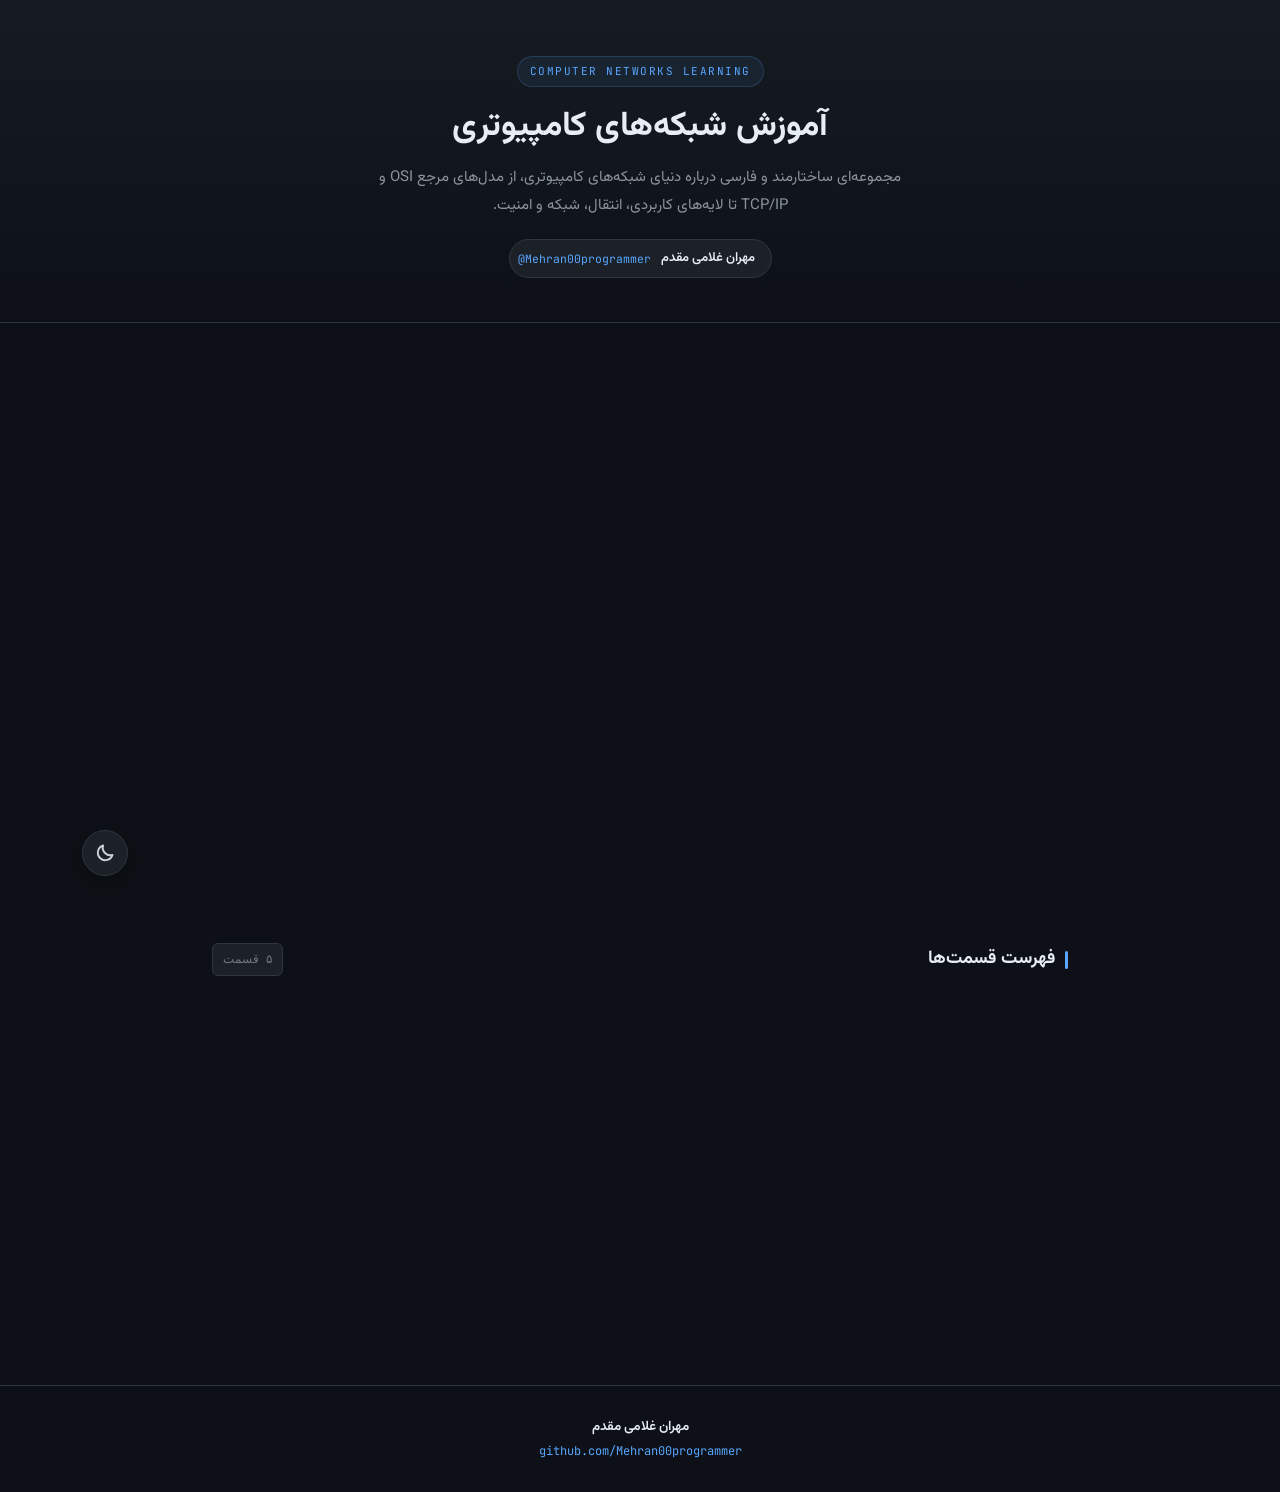
==== index.html @ 913a6eda "Create index.html" ====
<!DOCTYPE html>
<html lang="fa" dir="rtl">
<head>
<meta charset="UTF-8">
<meta name="viewport" content="width=device-width, initial-scale=1.0, viewport-fit=cover">
<meta name="theme-color" content="#0d1117">
<meta name="description" content="آموزش شبکه‌های کامپیوتری — مجموعه آموزشی ۵ قسمتی درباره مدل‌های مرجع، لایه‌های شبکه، پروتکل‌ها و امنیت. نوشته مهران غلامی مقدم.">
<meta name="author" content="مهران غلامی مقدم">
<meta name="keywords" content="شبکه‌های کامپیوتری, Computer Networks, OSI, TCP/IP, آموزش شبکه">
<meta property="og:title" content="آموزش شبکه‌های کامپیوتری">
<meta property="og:description" content="مجموعه آموزشی ۵ قسمتی درباره مدل‌های مرجع، لایه‌های شبکه، پروتکل‌ها و امنیت">
<meta property="og:type" content="website">
<meta property="og:locale" content="fa_IR">
<meta property="og:url" content="https://mehran00programmer.github.io/Computer-Networks-Learning/">
<title>آموزش شبکه‌های کامپیوتری — فهرست مطالب</title>
<link rel="icon" href="mehran-favicon.ico" sizes="any">
<link rel="canonical" href="https://mehran00programmer.github.io/Computer-Networks-Learning/">
<link rel="stylesheet" href="assets/style.css">
</head>
<body>

<header class="hero">
  <div class="page">
    <div class="hero-badge">Computer Networks Learning</div>
    <h1 class="hero-title">آموزش شبکه‌های کامپیوتری</h1>
    <p class="hero-desc">
      مجموعه‌ای ساختارمند و فارسی درباره دنیای شبکه‌های کامپیوتری،
      از مدل‌های مرجع <bdi>OSI</bdi> و <bdi>TCP/IP</bdi> تا لایه‌های
      کاربردی، انتقال، شبکه و امنیت.
    </p>
    <div class="hero-author">
      <span class="hero-author-name">مهران غلامی مقدم</span>
      <a class="hero-author-link" href="https://github.com/Mehran00programmer" target="_blank" rel="noopener noreferrer">@Mehran00programmer</a>
    </div>
  </div>
</header>

<div class="page">

  <section class="about-section fade-in">
    <h2 class="about-section-title">درباره این جزوه</h2>
    <p>
      این جزوه حاصل تلاش برای ساخت یک مرجع فارسی، منظم و کاربردی درباره
      <strong>شبکه‌های کامپیوتری</strong> است. هدف اصلی این است که مسیر
      یادگیری از مفاهیم پایه شبکه تا تحلیل دقیق پروتکل‌های لایه‌های
      مختلف، به‌صورت گام‌به‌گام و ساختارمند پوشش داده شود.
    </p>
    <p>
      این مجموعه برای کسانی طراحی شده که می‌خواهند دنیای شبکه را از پایه
      یاد بگیرند، بدون اینکه در انبوهی از منابع پراکنده سردرگم شوند.
      هر قسمت روی یک لایه یا موضوع مشخص تمرکز دارد و پیش‌نیاز قسمت‌های
      بعدی را فراهم می‌کند.
    </p>
    <div class="about-features">
      <div class="about-feature">
        <svg class="about-feature-check" viewBox="0 0 16 16" fill="none" stroke="currentColor" stroke-width="2" stroke-linecap="round" stroke-linejoin="round"><polyline points="3 8 7 12 13 4"/></svg>
        <span>ساختار گام‌به‌گام و منظم</span>
      </div>
      <div class="about-feature">
        <svg class="about-feature-check" viewBox="0 0 16 16" fill="none" stroke="currentColor" stroke-width="2" stroke-linecap="round" stroke-linejoin="round"><polyline points="3 8 7 12 13 4"/></svg>
        <span>مثال‌های عملی و پروتکل‌محور</span>
      </div>
      <div class="about-feature">
        <svg class="about-feature-check" viewBox="0 0 16 16" fill="none" stroke="currentColor" stroke-width="2" stroke-linecap="round" stroke-linejoin="round"><polyline points="3 8 7 12 13 4"/></svg>
        <span>نمودارها و توضیحات تصویری</span>
      </div>
      <div class="about-feature">
        <svg class="about-feature-check" viewBox="0 0 16 16" fill="none" stroke="currentColor" stroke-width="2" stroke-linecap="round" stroke-linejoin="round"><polyline points="3 8 7 12 13 4"/></svg>
        <span>تمرین‌های پایان هر قسمت</span>
      </div>
    </div>
  </section>

  <div class="meta-row fade-in" style="grid-template-columns: 1fr;">
    <div class="meta-box">
      <span class="meta-box-label">Progress</span>
      <span class="meta-box-value">۱ از ۵ قسمت آماده</span>
      <div class="overall-progress-track">
        <div class="overall-progress-fill" style="width: 20%;"></div>
      </div>
      <div class="overall-progress-text">
        <span>20%</span>
        <span>5 parts</span>
      </div>
    </div>
  </div>

  <div class="search-wrap fade-in">
    <svg class="search-icon" viewBox="0 0 16 16" fill="none" stroke="currentColor" stroke-width="1.5" stroke-linecap="round" stroke-linejoin="round">
      <circle cx="7" cy="7" r="5"/>
      <path d="M11 11l3.5 3.5"/>
    </svg>
    <input type="text" class="search-input" placeholder="جستجو در عنوان قسمت‌ها..." aria-label="جستجو در قسمت‌ها">
  </div>

  <section class="parts-list">
    <div class="parts-list-header">
      <h2 class="parts-list-title">فهرست قسمت‌ها</h2>
      <span class="parts-list-count">۵ قسمت</span>
    </div>

    <div class="parts-grid">

      <a class="part-card ready fade-in" href="part-01.html">
        <div class="part-card-num">01</div>
        <div class="part-card-body">
          <div class="part-card-title">مقدمه‌ای بر شبکه‌های کامپیوتری</div>
          <div class="part-card-desc">اینترنت، پروتکل، لبه و هسته شبکه، تأخیر، امنیت، مدل‌های مرجع، آدرس‌دهی IP</div>
        </div>
        <div class="part-card-status">آماده</div>
      </a>

      <div class="part-card locked fade-in">
        <div class="part-card-num">02</div>
        <div class="part-card-body">
          <div class="part-card-title">لایه کاربرد</div>
          <div class="part-card-desc">HTTP، DNS، FTP، SMTP، برنامه‌های شبکه و معماری‌های Client/Server و P2P</div>
        </div>
        <div class="part-card-status">در راه</div>
      </div>

      <div class="part-card locked fade-in">
        <div class="part-card-num">03</div>
        <div class="part-card-body">
          <div class="part-card-title">لایه انتقال</div>
          <div class="part-card-desc">TCP، UDP، کنترل ازدحام، کنترل جریان، اتصال‌گرایی، قابل اعتماد بودن</div>
        </div>
        <div class="part-card-status">در راه</div>
      </div>

      <div class="part-card locked fade-in">
        <div class="part-card-num">04</div>
        <div class="part-card-body">
          <div class="part-card-title">لایه شبکه — صفحه داده</div>
          <div class="part-card-desc">پروتکل IP، مسیریابی، NAT، IPv6، ساختار روترها و پردازش داده</div>
        </div>
        <div class="part-card-status">در راه</div>
      </div>

      <div class="part-card locked fade-in">
        <div class="part-card-num">05</div>
        <div class="part-card-body">
          <div class="part-card-title">لایه شبکه — صفحه کنترل</div>
          <div class="part-card-desc">الگوریتم‌های مسیریابی، OSPF، BGP، SDN و مدیریت مسیرها</div>
        </div>
        <div class="part-card-status">در راه</div>
      </div>

    </div>

    <div class="search-empty">
      هیچ قسمتی با این عنوان پیدا نشد.
    </div>
  </section>
</div>

<footer class="doc-footer">
  <div class="footer-name">مهران غلامی مقدم</div>
  <div>
    <a class="footer-link" href="https://github.com/Mehran00programmer" target="_blank" rel="noopener noreferrer">github.com/Mehran00programmer</a>
  </div>
</footer>

<button class="back-to-top" type="button" aria-label="بازگشت به بالا">
  <svg viewBox="0 0 16 16" fill="none" stroke="currentColor" stroke-width="2" stroke-linecap="round" stroke-linejoin="round">
    <path d="M8 13V3"/>
    <polyline points="3 8 8 3 13 8"/>
  </svg>
</button>

<button class="theme-toggle" type="button" aria-label="تغییر تم">
  <svg class="icon-moon" viewBox="0 0 16 16" fill="none" stroke="currentColor" stroke-width="1.5" stroke-linecap="round" stroke-linejoin="round">
    <path d="M14 9.5A6 6 0 0 1 6.5 2 6 6 0 1 0 14 9.5z"/>
  </svg>
  <svg class="icon-sun" viewBox="0 0 16 16" fill="none" stroke="currentColor" stroke-width="1.5" stroke-linecap="round" stroke-linejoin="round">
    <circle cx="8" cy="8" r="3"/>
    <path d="M8 1v2M8 13v2M1 8h2M13 8h2M3 3l1.5 1.5M11.5 11.5L13 13M13 3l-1.5 1.5M4.5 11.5L3 13"/>
  </svg>
</button>

<script src="assets/app.js"></script>

</body>
</html>
---- assets/style.css ----
@import url('https://fonts.googleapis.com/css2?family=Vazirmatn:wght@300;400;500;600;700&family=JetBrains+Mono:wght@400;500&display=swap');

:root {
  --bg:          #0d1117;
  --bg-alt:      #161b22;
  --surface:     #1c2128;
  --surface-2:   #21262d;
  --border:      #30363d;
  --border-soft: #21262d;
  --text:        #c9d1d9;
  --text-dim:    #8b949e;
  --text-mute:   #6e7681;
  --heading:     #e6edf3;
  --accent:      #58a6ff;
  --accent-dim:  #1f6feb;
  --green:       #3fb950;
  --yellow:      #d29922;
  --red:         #f85149;
  --code-bg:     #0b0f14;
  --shadow:      0 8px 24px rgba(0, 0, 0, 0.35);
  --mono:        'JetBrains Mono', 'Consolas', 'Courier New', monospace;
  --sans:        'Vazirmatn', Tahoma, sans-serif;
}

[data-theme="light"] {
  --bg:          #ffffff;
  --bg-alt:      #f6f8fa;
  --surface:     #f6f8fa;
  --surface-2:   #eaeef2;
  --border:      #d0d7de;
  --border-soft: #eaeef2;
  --text:        #1f2328;
  --text-dim:    #57606a;
  --text-mute:   #6e7781;
  --heading:     #1f2328;
  --accent:      #0969da;
  --accent-dim:  #0550ae;
  --green:       #1a7f37;
  --yellow:      #9a6700;
  --red:         #cf222e;
  --code-bg:     #f6f8fa;
  --shadow:      0 8px 24px rgba(140, 149, 159, 0.2);
}

* { margin: 0; padding: 0; box-sizing: border-box; }

html {
  scroll-behavior: smooth;
  scroll-padding-top: 20px;
  -webkit-text-size-adjust: 100%;
  text-size-adjust: 100%;
}

body {
  font-family: var(--sans);
  background: var(--bg);
  color: var(--text);
  line-height: 1.9;
  font-size: 15px;
  font-weight: 400;
  -webkit-font-smoothing: antialiased;
  -moz-osx-font-smoothing: grayscale;
  overflow-x: hidden;
  word-wrap: break-word;
  overflow-wrap: break-word;
  transition: background .3s ease, color .3s ease;
}

code, .en, kbd, samp {
  font-family: var(--mono);
  direction: ltr;
  unicode-bidi: isolate;
  display: inline;
  white-space: nowrap;
  font-size: 0.85em;
  padding: 1px 6px;
  background: var(--surface);
  border: 1px solid var(--border-soft);
  color: var(--accent);
  border-radius: 4px;
  line-height: 1.6;
}

bdi {
  direction: ltr;
  unicode-bidi: isolate;
  display: inline-block;
  color: inherit;
}

.ltr-plain {
  font-family: var(--mono);
  direction: ltr;
  unicode-bidi: isolate;
  display: inline-block;
  color: inherit;
}

pre, .code-block {
  direction: ltr;
  text-align: left;
  unicode-bidi: isolate;
}

.page {
  max-width: 880px;
  margin: 0 auto;
  padding: 0 16px;
}

.reading-progress {
  position: fixed;
  top: 0;
  right: 0;
  left: 0;
  height: 3px;
  background: transparent;
  z-index: 1000;
  pointer-events: none;
}
.reading-progress-bar {
  height: 100%;
  width: 0;
  background: linear-gradient(90deg, var(--accent-dim), var(--accent));
  transition: width .1s linear;
  box-shadow: 0 0 8px rgba(88, 166, 255, 0.5);
}

.back-to-top {
  position: fixed;
  bottom: 24px;
  left: 24px;
  width: 46px;
  height: 46px;
  border-radius: 50%;
  background: var(--accent-dim);
  color: #fff;
  border: none;
  cursor: pointer;
  display: flex;
  align-items: center;
  justify-content: center;
  box-shadow: var(--shadow);
  z-index: 900;
  opacity: 0;
  visibility: hidden;
  transform: translateY(20px);
  transition: opacity .25s ease, visibility .25s ease, transform .25s ease, background .15s ease;
}
.back-to-top.visible {
  opacity: 1;
  visibility: visible;
  transform: translateY(0);
}
.back-to-top:hover {
  background: var(--accent);
  transform: translateY(-3px);
}
.back-to-top svg {
  width: 20px;
  height: 20px;
}

.theme-toggle {
  position: fixed;
  bottom: 24px;
  left: 82px;
  width: 46px;
  height: 46px;
  border-radius: 50%;
  background: var(--surface);
  color: var(--text);
  border: 1px solid var(--border);
  cursor: pointer;
  display: flex;
  align-items: center;
  justify-content: center;
  box-shadow: var(--shadow);
  z-index: 900;
  transition: background .15s ease, border-color .15s ease, transform .15s ease, left .3s ease;
}
.theme-toggle.alone {
  left: 24px;
}
.theme-toggle:hover {
  border-color: var(--accent-dim);
  transform: translateY(-3px);
}
.theme-toggle svg {
  width: 20px;
  height: 20px;
}
.theme-toggle .icon-sun { display: none; }
.theme-toggle .icon-moon { display: block; }
[data-theme="light"] .theme-toggle .icon-sun { display: block; }
[data-theme="light"] .theme-toggle .icon-moon { display: none; }

.doc-header {
  background: linear-gradient(180deg, var(--bg-alt) 0%, var(--bg) 100%);
  border-bottom: 1px solid var(--border);
  padding: 32px 0 28px;
}
.doc-header .page { padding: 0 16px; }

.doc-title {
  font-size: 22px;
  font-weight: 700;
  color: var(--heading);
  line-height: 1.55;
  margin-bottom: 12px;
}
.doc-subtitle {
  font-size: 14px;
  color: var(--text-dim);
  line-height: 1.85;
  margin-bottom: 20px;
}

.author-card {
  display: flex;
  flex-wrap: wrap;
  align-items: center;
  justify-content: space-between;
  gap: 14px;
  background: var(--surface);
  border: 1px solid var(--border);
  border-radius: 10px;
  padding: 14px 18px;
}
.author-name {
  font-size: 15px;
  font-weight: 700;
  color: var(--heading);
  line-height: 1.5;
}
.author-link {
  display: inline-flex;
  align-items: center;
  gap: 6px;
  background: var(--bg-alt);
  border: 1px solid var(--border);
  color: var(--text-dim);
  padding: 7px 12px;
  border-radius: 8px;
  font-family: var(--mono);
  font-size: 12px;
  text-decoration: none;
  direction: ltr;
  transition: border-color .15s ease, color .15s ease;
  flex-shrink: 0;
}
.author-link:hover {
  border-color: var(--accent-dim);
  color: var(--accent);
}
.author-link svg { width: 14px; height: 14px; flex-shrink: 0; }

.hero {
  padding: 40px 0 32px;
  text-align: center;
  border-bottom: 1px solid var(--border);
  background: linear-gradient(180deg, var(--bg-alt) 0%, var(--bg) 100%);
}
.hero-badge {
  display: inline-block;
  font-family: var(--mono);
  font-size: 11px;
  color: var(--accent);
  letter-spacing: 1.5px;
  text-transform: uppercase;
  background: rgba(88, 166, 255, 0.08);
  border: 1px solid rgba(88, 166, 255, 0.2);
  padding: 4px 12px;
  border-radius: 20px;
  margin-bottom: 14px;
}
.hero-title {
  font-size: 24px;
  font-weight: 700;
  color: var(--heading);
  line-height: 1.5;
  margin-bottom: 12px;
}
.hero-desc {
  font-size: 14px;
  color: var(--text-dim);
  line-height: 1.85;
  max-width: 560px;
  margin: 0 auto 20px;
}
.hero-author {
  display: inline-flex;
  align-items: center;
  gap: 10px;
  background: var(--surface);
  border: 1px solid var(--border);
  border-radius: 24px;
  padding: 6px 16px 6px 8px;
  font-size: 13px;
  color: var(--text-dim);
}
.hero-author-name {
  color: var(--heading);
  font-weight: 600;
}
.hero-author-link {
  color: var(--accent);
  text-decoration: none;
  font-family: var(--mono);
  font-size: 11.5px;
  direction: ltr;
}

.about-section {
  margin: 32px 0;
  padding: 24px;
  background: var(--bg-alt);
  border: 1px solid var(--border);
  border-radius: 12px;
}
.about-section-title {
  display: flex;
  align-items: center;
  gap: 10px;
  font-size: 17px;
  font-weight: 700;
  color: var(--heading);
  margin-bottom: 16px;
}
.about-section-title::before {
  content: '';
  width: 3px;
  height: 18px;
  background: var(--accent);
  border-radius: 2px;
}
.about-section p {
  margin-bottom: 12px;
  color: var(--text-dim);
  font-size: 14px;
  line-height: 1.9;
}
.about-section p:last-child { margin-bottom: 0; }
.about-section strong { color: var(--heading); }

.about-features {
  display: grid;
  grid-template-columns: 1fr;
  gap: 10px;
  margin-top: 18px;
}
.about-feature {
  display: flex;
  align-items: flex-start;
  gap: 10px;
  font-size: 13.5px;
  color: var(--text-dim);
  line-height: 1.8;
}
.about-feature-check {
  flex-shrink: 0;
  width: 18px;
  height: 18px;
  color: var(--green);
  margin-top: 5px;
}

.meta-row {
  display: grid;
  grid-template-columns: 1fr;
  gap: 10px;
  margin: 20px 0;
}
.meta-box {
  background: var(--bg-alt);
  border: 1px solid var(--border);
  border-radius: 10px;
  padding: 14px 16px;
}
.meta-box-label {
  font-size: 11.5px;
  color: var(--text-mute);
  font-family: var(--mono);
  letter-spacing: 1px;
  text-transform: uppercase;
  margin-bottom: 6px;
  display: block;
}
.meta-box-value {
  font-size: 14px;
  color: var(--heading);
  font-weight: 600;
}
.overall-progress-track {
  width: 100%;
  height: 6px;
  background: var(--surface);
  border-radius: 20px;
  overflow: hidden;
  margin-top: 10px;
  border: 1px solid var(--border-soft);
}
.overall-progress-fill {
  height: 100%;
  background: linear-gradient(90deg, var(--accent-dim), var(--accent));
  border-radius: 20px;
  transition: width .5s ease;
}
.overall-progress-text {
  display: flex;
  justify-content: space-between;
  font-size: 12px;
  color: var(--text-mute);
  margin-top: 8px;
  font-family: var(--mono);
}

.search-wrap {
  position: relative;
  margin: 20px 0;
}
.search-input {
  width: 100%;
  padding: 12px 44px 12px 16px;
  background: var(--bg-alt);
  border: 1px solid var(--border);
  border-radius: 10px;
  color: var(--text);
  font-family: var(--sans);
  font-size: 14px;
  transition: border-color .15s ease;
}
.search-input:focus {
  outline: none;
  border-color: var(--accent-dim);
}
.search-input::placeholder {
  color: var(--text-mute);
}
.search-icon {
  position: absolute;
  right: 14px;
  top: 50%;
  transform: translateY(-50%);
  width: 18px;
  height: 18px;
  color: var(--text-mute);
  pointer-events: none;
}
.search-empty {
  text-align: center;
  padding: 32px 20px;
  color: var(--text-mute);
  font-size: 14px;
  display: none;
}
.search-empty.visible { display: block; }

.toc-wrap {
  margin: 24px 0 32px;
}
.toc-header {
  display: flex;
  align-items: center;
  gap: 10px;
  font-size: 14.5px;
  font-weight: 700;
  color: var(--heading);
  margin-bottom: 12px;
  padding: 0 4px;
}
.toc-header::before {
  content: '';
  width: 3px;
  height: 16px;
  background: var(--accent);
  border-radius: 2px;
}
.toc-list {
  list-style: none;
  background: var(--bg-alt);
  border: 1px solid var(--border);
  border-radius: 10px;
  padding: 8px;
  margin: 0;
  display: grid;
  grid-template-columns: 1fr;
  gap: 2px;
}
.toc-list li { margin: 0; }

.toc-link {
  display: flex;
  align-items: center;
  gap: 12px;
  padding: 11px 14px;
  color: var(--text-dim);
  text-decoration: none;
  border-radius: 7px;
  font-size: 13.5px;
  transition: background .15s ease, color .15s ease;
  border-right: 2px solid transparent;
  cursor: pointer;
}
.toc-link:hover,
.toc-link:focus {
  background: var(--surface);
  color: var(--heading);
  border-right-color: var(--accent);
  outline: none;
}
.toc-link.active {
  background: var(--surface);
  color: var(--accent);
  border-right-color: var(--accent);
}
.toc-link .num {
  font-family: var(--mono);
  font-size: 11px;
  color: var(--text-mute);
  background: var(--bg);
  padding: 2px 8px;
  border-radius: 4px;
  border: 1px solid var(--border-soft);
  flex-shrink: 0;
  direction: ltr;
  font-weight: 500;
}
.toc-link.active .num {
  color: var(--accent);
  border-color: var(--accent-dim);
  background: rgba(88, 166, 255, 0.08);
}

main { padding-bottom: 60px; min-width: 0; }

.section {
  margin-bottom: 48px;
  scroll-margin-top: 20px;
}

.section-head {
  display: flex;
  align-items: flex-start;
  gap: 12px;
  margin-bottom: 18px;
  padding-bottom: 14px;
  border-bottom: 1px solid var(--border);
}
.section-num {
  font-family: var(--mono);
  font-size: 12px;
  font-weight: 500;
  color: var(--accent);
  background: rgba(88, 166, 255, 0.1);
  border: 1px solid rgba(88, 166, 255, 0.2);
  padding: 3px 9px;
  border-radius: 5px;
  flex-shrink: 0;
  direction: ltr;
  margin-top: 4px;
}
.section-title {
  font-size: 19px;
  font-weight: 700;
  color: var(--heading);
  line-height: 1.6;
  flex: 1;
  min-width: 0;
}

h3 {
  font-size: 16px;
  font-weight: 600;
  color: var(--heading);
  margin: 26px 0 10px;
  padding-right: 10px;
  border-right: 2px solid var(--accent-dim);
}
h4 {
  font-size: 14.5px;
  font-weight: 600;
  color: var(--text);
  margin: 18px 0 8px;
}

p { margin-bottom: 14px; color: var(--text); }
strong { color: var(--heading); font-weight: 600; }
em { color: var(--text-dim); font-style: normal; }

ul, ol {
  margin: 10px 22px 16px 0;
  padding: 0;
}
li { margin-bottom: 8px; padding-right: 4px; }
li::marker { color: var(--accent-dim); }
li strong { color: var(--heading); }

.callout {
  border-radius: 8px;
  padding: 14px 16px;
  margin: 16px 0;
  font-size: 14px;
  background: var(--surface);
  border-right: 3px solid var(--accent);
  border-top: 1px solid var(--border-soft);
  border-bottom: 1px solid var(--border-soft);
  border-left: 1px solid var(--border-soft);
}
.callout-label {
  font-size: 12px;
  font-weight: 700;
  letter-spacing: 0.5px;
  color: var(--accent);
  display: block;
  margin-bottom: 6px;
}
.callout p:last-child { margin-bottom: 0; }
.callout.note  { border-right-color: var(--accent); }
.callout.note  .callout-label { color: var(--accent); }
.callout.warn  { border-right-color: var(--yellow); }
.callout.warn  .callout-label { color: var(--yellow); }
.callout.key   { border-right-color: var(--green); }
.callout.key   .callout-label { color: var(--green); }

.table-wrap {
  margin: 16px 0;
  border: 1px solid var(--border);
  border-radius: 8px;
  overflow-x: auto;
  -webkit-overflow-scrolling: touch;
}
table {
  width: 100%;
  border-collapse: collapse;
  font-size: 13.5px;
}
th {
  background: var(--bg-alt);
  color: var(--heading);
  padding: 12px 14px;
  text-align: right;
  font-weight: 600;
  font-size: 13px;
  border-bottom: 1px solid var(--border);
  white-space: nowrap;
}
td {
  padding: 12px 14px;
  border-bottom: 1px solid var(--border-soft);
  color: var(--text-dim);
  vertical-align: top;
  line-height: 1.75;
}
tr:last-child td { border-bottom: none; }
td strong { color: var(--text); }
td code { font-size: 12px; }

td.cell-ltr {
  text-align: left;
  direction: ltr;
  font-family: var(--mono);
  font-size: 13px;
  color: var(--text);
}

.flow {
  list-style: none;
  margin: 18px 0;
  padding: 0;
  counter-reset: step;
  position: relative;
}
.flow::before {
  content: '';
  position: absolute;
  top: 14px;
  bottom: 14px;
  right: 15px;
  width: 1px;
  background: var(--border);
}
.flow li {
  counter-increment: step;
  position: relative;
  padding-right: 46px;
  padding-bottom: 22px;
  margin: 0;
}
.flow li:last-child { padding-bottom: 0; }
.flow li::before {
  content: counter(step);
  position: absolute;
  right: 0;
  top: 0;
  width: 30px; height: 30px;
  background: var(--bg);
  border: 1px solid var(--border);
  border-radius: 50%;
  font-family: var(--mono);
  font-size: 12px;
  color: var(--accent);
  display: flex;
  align-items: center;
  justify-content: center;
  z-index: 1;
  direction: ltr;
}
.flow li strong {
  display: block;
  color: var(--heading);
  margin-bottom: 3px;
  font-size: 14.5px;
  line-height: 1.7;
}
.flow li span {
  font-size: 13.5px;
  color: var(--text-dim);
  line-height: 1.8;
}

.diagram {
  margin: 20px 0;
  background: var(--bg-alt);
  border: 1px solid var(--border);
  border-radius: 10px;
  padding: 20px 12px;
  overflow: hidden;
}
.diagram svg {
  display: block;
  width: 100%;
  height: auto;
  max-width: 100%;
}
.diagram-caption {
  font-size: 12.5px;
  color: var(--text-mute);
  text-align: center;
  margin-top: 14px;
  line-height: 1.7;
}

.ft-tree {
  background: var(--code-bg);
  border: 1px solid var(--border);
  border-radius: 10px;
  padding: 14px 16px;
  margin: 18px 0;
  font-family: var(--mono);
  direction: ltr;
  text-align: left;
  overflow-x: auto;
  -webkit-overflow-scrolling: touch;
}
.ft-tree ul { list-style: none; margin: 0; padding: 0; }
.ft-tree > ul { padding-left: 0; }
.ft-tree ul ul { padding-left: 22px; }
.ft-tree li { position: relative; margin: 0; padding: 0; }
.ft-tree ul ul > li::before {
  content: '';
  position: absolute;
  top: 0;
  left: -11px;
  width: 1px;
  height: 100%;
  background: var(--border);
}
.ft-tree ul ul > li:last-child::before { height: 20px; }
.ft-tree ul ul > li::after {
  content: '';
  position: absolute;
  top: 20px;
  left: -11px;
  width: 11px;
  height: 1px;
  background: var(--border);
}
.ft-node {
  display: flex;
  align-items: center;
  gap: 8px;
  height: 40px;
  padding: 0 10px;
  border-radius: 6px;
  color: var(--text);
  line-height: 1;
  transition: background .15s ease;
}
.ft-node:hover { background: rgba(88, 166, 255, 0.05); }
.ft-ico {
  flex-shrink: 0;
  width: 15px;
  height: 15px;
}
.ft-dir .ft-ico { color: var(--accent); }
.ft-file .ft-ico { color: var(--text-dim); }
.ft-name {
  font-family: var(--mono);
  font-size: 13px;
  white-space: nowrap;
  direction: ltr;
  unicode-bidi: isolate;
  display: inline-block;
}
.ft-dir .ft-name { color: var(--heading); font-weight: 500; }
.ft-file .ft-name { color: var(--text); }
.ft-cmt {
  margin-left: auto;
  font-family: var(--sans);
  font-size: 11.5px;
  color: var(--text-mute);
  background: rgba(110, 118, 129, 0.1);
  border: 1px solid rgba(110, 118, 129, 0.15);
  padding: 2px 8px;
  border-radius: 4px;
  white-space: nowrap;
  flex-shrink: 0;
  line-height: 1.6;
}
.ft-note {
  color: var(--text-mute);
  font-family: var(--sans);
  font-size: 12px;
  font-style: italic;
  padding-left: 10px;
}
.ft-note::before {
  content: '// ';
  color: var(--text-mute);
  direction: ltr;
  unicode-bidi: isolate;
}

.code-block {
  position: relative;
  background: var(--code-bg);
  border: 1px solid var(--border);
  border-radius: 8px;
  margin: 16px 0;
  overflow: hidden;
  direction: ltr;
  text-align: left;
}
.code-block-header {
  display: flex;
  align-items: center;
  justify-content: space-between;
  background: var(--bg-alt);
  padding: 8px 14px;
  border-bottom: 1px solid var(--border);
}
.code-block-lang {
  font-family: var(--mono);
  font-size: 11.5px;
  color: var(--text-mute);
  text-transform: uppercase;
  letter-spacing: 0.5px;
}
.code-copy {
  display: inline-flex;
  align-items: center;
  gap: 5px;
  background: var(--surface);
  border: 1px solid var(--border);
  color: var(--text-dim);
  padding: 4px 10px;
  border-radius: 6px;
  font-family: var(--sans);
  font-size: 11.5px;
  cursor: pointer;
  transition: all .15s ease;
}
.code-copy:hover {
  border-color: var(--accent-dim);
  color: var(--accent);
}
.code-copy.copied {
  border-color: var(--green);
  color: var(--green);
}
.code-copy svg {
  width: 12px;
  height: 12px;
}
.code-block pre {
  padding: 14px 16px;
  font-family: var(--mono);
  font-size: 13px;
  line-height: 1.75;
  color: var(--text);
  overflow-x: auto;
  margin: 0;
}
.code-block pre .kw { color: #ff7b72; }
.code-block pre .cls { color: #ffa657; }
.code-block pre .str { color: #a5d6ff; }
.code-block pre .cmt { color: var(--text-mute); font-style: italic; }

.card-grid {
  display: grid;
  grid-template-columns: 1fr;
  gap: 10px;
  margin: 18px 0;
}
.card {
  background: var(--bg-alt);
  border: 1px solid var(--border);
  border-radius: 8px;
  padding: 14px 16px;
  transition: border-color .15s ease;
}
.card:hover { border-color: var(--accent-dim); }
.card-title {
  font-size: 14px;
  font-weight: 600;
  color: var(--heading);
  margin-bottom: 6px;
  display: flex;
  align-items: center;
  gap: 8px;
}
.card-title::before {
  content: '';
  width: 6px; height: 6px;
  background: var(--accent);
  border-radius: 50%;
  flex-shrink: 0;
}
.card-desc {
  font-size: 13px;
  color: var(--text-dim);
  line-height: 1.85;
}

.exercise-box {
  margin: 24px 0;
  background: linear-gradient(180deg, var(--bg-alt), var(--surface));
  border: 1px solid var(--border);
  border-right: 3px solid var(--accent);
  border-radius: 10px;
  padding: 18px 20px;
}
.exercise-title {
  display: flex;
  align-items: center;
  gap: 10px;
  font-size: 15px;
  font-weight: 700;
  color: var(--heading);
  margin-bottom: 14px;
}
.exercise-title svg {
  width: 18px;
  height: 18px;
  color: var(--accent);
}
.exercise-list {
  list-style: none;
  counter-reset: ex;
  margin: 0;
  padding: 0;
}
.exercise-list li {
  counter-increment: ex;
  position: relative;
  padding-right: 36px;
  margin-bottom: 12px;
  font-size: 13.5px;
  color: var(--text-dim);
  line-height: 1.85;
}
.exercise-list li:last-child { margin-bottom: 0; }
.exercise-list li::before {
  content: counter(ex);
  position: absolute;
  right: 0;
  top: 2px;
  width: 24px;
  height: 24px;
  background: var(--accent-dim);
  color: #fff;
  border-radius: 6px;
  font-family: var(--mono);
  font-size: 11px;
  font-weight: 600;
  display: flex;
  align-items: center;
  justify-content: center;
  direction: ltr;
}

.part-nav {
  display: flex;
  align-items: center;
  justify-content: space-between;
  gap: 12px;
  margin: 32px 0 24px;
  padding: 16px;
  background: var(--bg-alt);
  border: 1px solid var(--border);
  border-radius: 10px;
  flex-wrap: wrap;
}
.part-nav-btn {
  display: inline-flex;
  align-items: center;
  gap: 8px;
  padding: 10px 16px;
  background: var(--surface);
  border: 1px solid var(--border);
  color: var(--text-dim);
  text-decoration: none;
  border-radius: 8px;
  font-size: 13.5px;
  font-weight: 500;
  transition: all .15s ease;
  flex-shrink: 0;
  min-width: 110px;
  justify-content: center;
  cursor: pointer;
  font-family: var(--sans);
}
.part-nav-btn:hover {
  border-color: var(--accent-dim);
  color: var(--accent);
  background: var(--surface-2);
}
.part-nav-btn.home {
  background: var(--accent-dim);
  color: #fff;
  border-color: var(--accent-dim);
}
.part-nav-btn.home:hover {
  background: var(--accent);
  color: var(--bg);
  border-color: var(--accent);
}
.part-nav-btn.disabled {
  opacity: 0.35;
  cursor: not-allowed;
  pointer-events: none;
}
.part-nav-btn .arrow {
  font-family: var(--mono);
  font-size: 14px;
}

.parts-list {
  padding: 32px 0 60px;
}
.parts-list-header {
  display: flex;
  align-items: center;
  justify-content: space-between;
  gap: 12px;
  margin-bottom: 20px;
  flex-wrap: wrap;
}
.parts-list-title {
  font-size: 18px;
  font-weight: 700;
  color: var(--heading);
  display: flex;
  align-items: center;
  gap: 10px;
}
.parts-list-title::before {
  content: '';
  width: 3px;
  height: 18px;
  background: var(--accent);
  border-radius: 2px;
}
.parts-list-count {
  font-family: var(--mono);
  font-size: 12px;
  color: var(--text-mute);
  background: var(--surface);
  border: 1px solid var(--border);
  padding: 4px 10px;
  border-radius: 6px;
}

.parts-grid {
  display: grid;
  grid-template-columns: 1fr;
  gap: 10px;
}

.part-card {
  display: flex;
  align-items: center;
  gap: 14px;
  padding: 16px 18px;
  background: var(--bg-alt);
  border: 1px solid var(--border);
  border-radius: 10px;
  text-decoration: none;
  color: inherit;
  transition: all .18s ease;
  position: relative;
}
.part-card.ready:hover {
  border-color: var(--accent-dim);
  transform: translateY(-2px);
  box-shadow: 0 4px 12px rgba(88, 166, 255, 0.08);
}
.part-card.hidden { display: none; }

.part-card-num {
  flex-shrink: 0;
  width: 44px;
  height: 44px;
  border-radius: 10px;
  background: var(--surface);
  border: 1px solid var(--border);
  display: flex;
  align-items: center;
  justify-content: center;
  font-family: var(--mono);
  font-size: 15px;
  font-weight: 600;
  color: var(--text-mute);
  direction: ltr;
}
.part-card.ready .part-card-num {
  background: linear-gradient(135deg, var(--accent-dim), var(--accent));
  color: #fff;
  border-color: transparent;
}

.part-card-body {
  flex: 1;
  min-width: 0;
}
.part-card-title {
  font-size: 14.5px;
  font-weight: 600;
  color: var(--heading);
  line-height: 1.5;
  margin-bottom: 3px;
}
.part-card-desc {
  font-size: 12.5px;
  color: var(--text-mute);
  line-height: 1.6;
}
.part-card.locked .part-card-title { color: var(--text-dim); }

.part-card-status {
  flex-shrink: 0;
  font-size: 11px;
  font-weight: 600;
  padding: 3px 10px;
  border-radius: 20px;
  font-family: var(--mono);
}
.part-card.ready .part-card-status {
  background: rgba(63, 185, 80, 0.12);
  color: var(--green);
  border: 1px solid rgba(63, 185, 80, 0.25);
}
.part-card.locked .part-card-status {
  background: rgba(110, 118, 129, 0.1);
  color: var(--text-mute);
  border: 1px solid rgba(110, 118, 129, 0.2);
}

.error-page {
  min-height: 100vh;
  display: flex;
  align-items: center;
  justify-content: center;
  padding: 40px 20px;
  text-align: center;
}
.error-content { max-width: 420px; }
.error-code {
  font-family: var(--mono);
  font-size: 72px;
  font-weight: 700;
  color: var(--accent-dim);
  line-height: 1;
  margin-bottom: 16px;
  letter-spacing: 4px;
}
.error-title {
  font-size: 20px;
  font-weight: 700;
  color: var(--heading);
  margin-bottom: 12px;
}
.error-desc {
  font-size: 14px;
  color: var(--text-dim);
  line-height: 1.8;
  margin-bottom: 24px;
}
.error-link {
  display: inline-flex;
  align-items: center;
  gap: 8px;
  background: var(--accent-dim);
  color: #fff;
  text-decoration: none;
  padding: 11px 22px;
  border-radius: 8px;
  font-size: 14px;
  font-weight: 600;
  transition: background .15s ease;
}
.error-link:hover { background: var(--accent); color: var(--bg); }

.doc-footer {
  border-top: 1px solid var(--border);
  padding: 28px 16px;
  text-align: center;
  font-size: 12.5px;
  color: var(--text-mute);
  line-height: 1.9;
}
.footer-name {
  color: var(--heading);
  font-weight: 600;
  font-size: 13.5px;
}
.footer-link {
  color: var(--accent);
  text-decoration: none;
  font-family: var(--mono);
  font-size: 12px;
  direction: ltr;
  display: inline-block;
  transition: opacity .15s ease;
}
.footer-link:hover { opacity: 0.75; }

.fade-in {
  opacity: 0;
  transform: translateY(20px);
  transition: opacity .6s ease, transform .6s ease;
}
.fade-in.visible {
  opacity: 1;
  transform: translateY(0);
}

@media (min-width: 640px) {
  body { font-size: 15.5px; }
  .page { padding: 0 24px; max-width: 900px; }
  .doc-header { padding: 44px 0 32px; }
  .doc-title { font-size: 26px; }
  .doc-subtitle { font-size: 14.5px; }
  .section-title { font-size: 21px; }
  .card-grid { grid-template-columns: 1fr 1fr; }
  .section { margin-bottom: 56px; }
  .hero { padding: 56px 0 44px; }
  .hero-title { font-size: 30px; }
  .hero-desc { font-size: 15px; }
  .parts-grid { grid-template-columns: 1fr 1fr; }
  .parts-list { padding: 40px 0 72px; }
  .meta-row { grid-template-columns: 1fr 1fr; }
  .about-features { grid-template-columns: 1fr 1fr; }
}

@media (min-width: 960px) {
  .page { padding: 0 32px; max-width: 920px; }
  .doc-header { padding: 56px 0 40px; }
  .doc-title { font-size: 30px; }
  .doc-subtitle { font-size: 15px; }
  .section-title { font-size: 22px; }
  h3 { font-size: 17px; }
  .toc-link { padding: 12px 16px; font-size: 14px; }
  .section { margin-bottom: 64px; }
  .hero-title { font-size: 34px; }
}

@media (max-width: 480px) {
  .author-card { padding: 12px 14px; }
  .author-name { font-size: 14px; }
  .author-link { width: 100%; justify-content: center; font-size: 11.5px; }

  .part-nav { padding: 12px; }
  .part-nav-btn { padding: 9px 12px; font-size: 12.5px; min-width: 90px; }

  .part-card { padding: 13px 14px; gap: 10px; }
  .part-card-num { width: 38px; height: 38px; font-size: 13px; }
  .part-card-title { font-size: 13.5px; }
  .part-card-desc { font-size: 11.5px; }

  .back-to-top { bottom: 18px; left: 18px; width: 42px; height: 42px; }
  .theme-toggle { bottom: 18px; left: 68px; width: 42px; height: 42px; }
  .theme-toggle.alone { left: 18px; }

  .ft-tree { padding: 12px 10px; }
  .ft-tree ul ul { padding-left: 16px; }
  .ft-tree ul ul > li::before { left: -8px; }
  .ft-tree ul ul > li:last-child::before { height: 18px; }
  .ft-tree ul ul > li::after { left: -8px; width: 8px; top: 18px; }
  .ft-node { height: 36px; padding: 0 6px; gap: 6px; }
  .ft-name { font-size: 12px; }
  .ft-cmt { display: none; }
  .ft-ico { width: 14px; height: 14px; }

  .about-section { padding: 18px 16px; }
}

@media (prefers-reduced-motion: reduce) {
  html { scroll-behavior: auto; }
  * { transition: none !important; animation: none !important; }
  .fade-in { opacity: 1; transform: none; }
  }
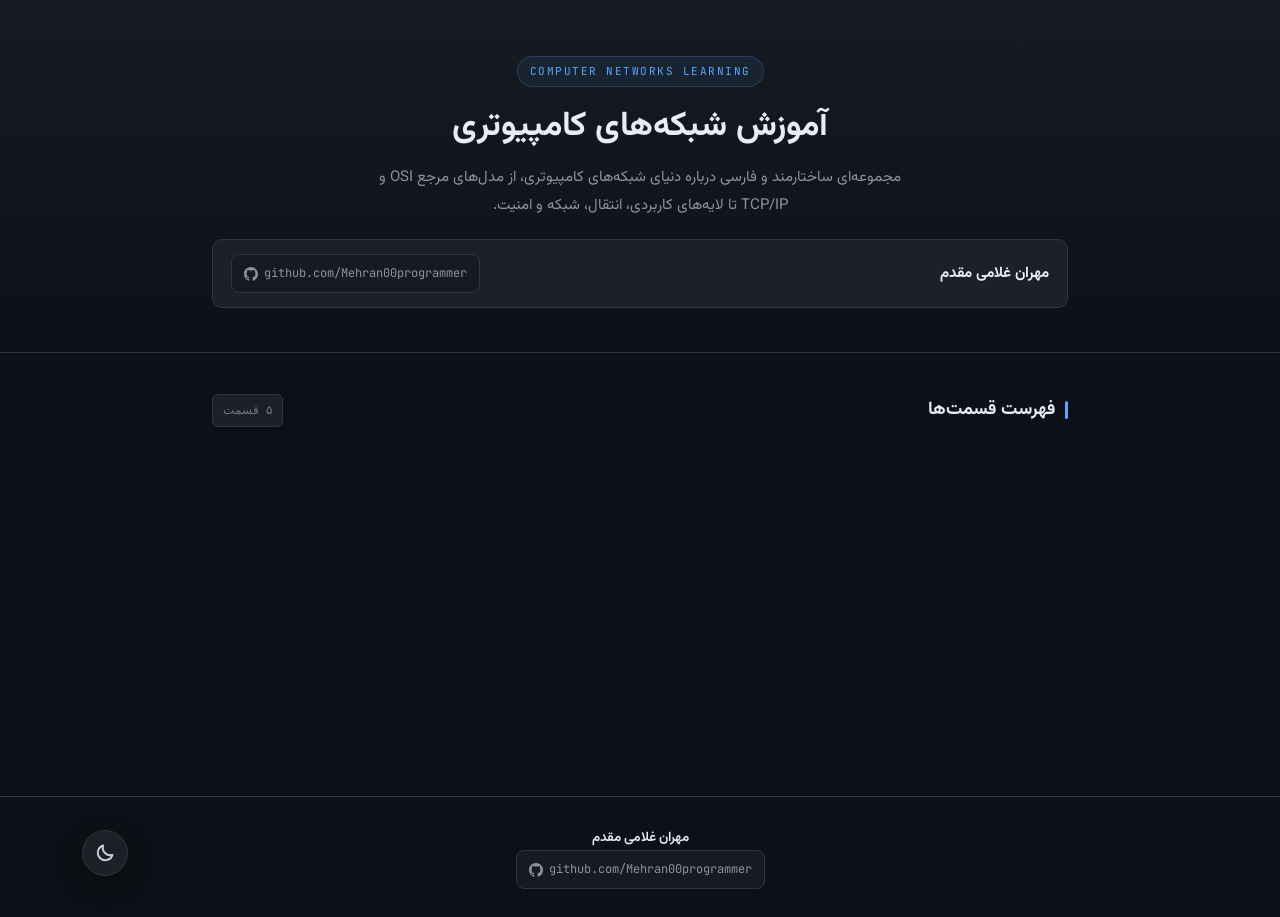
==== commit 41c298c5: "Update index.html" ====
--- a/index.html
+++ b/index.html
@@ -28,70 +28,20 @@
       از مدل‌های مرجع <bdi>OSI</bdi> و <bdi>TCP/IP</bdi> تا لایه‌های
       کاربردی، انتقال، شبکه و امنیت.
     </p>
-    <div class="hero-author">
-      <span class="hero-author-name">مهران غلامی مقدم</span>
-      <a class="hero-author-link" href="https://github.com/Mehran00programmer" target="_blank" rel="noopener noreferrer">@Mehran00programmer</a>
+
+    <div class="author-card">
+      <div class="author-name">مهران غلامی مقدم</div>
+      <a class="author-link" href="https://github.com/Mehran00programmer" target="_blank" rel="noopener noreferrer" aria-label="گیت‌هاب مهران غلامی مقدم">
+        <svg viewBox="0 0 16 16" fill="currentColor" aria-hidden="true">
+          <path d="M8 0C3.58 0 0 3.58 0 8c0 3.54 2.29 6.53 5.47 7.59.4.07.55-.17.55-.38 0-.19-.01-.82-.01-1.49-2.01.37-2.53-.49-2.69-.94-.09-.23-.48-.94-.82-1.13-.28-.15-.68-.52-.01-.53.63-.01 1.08.58 1.23.82.72 1.21 1.87.87 2.33.66.07-.52.28-.87.51-1.07-1.78-.2-3.64-.89-3.64-3.95 0-.87.31-1.59.82-2.15-.08-.2-.36-1.02.08-2.12 0 0 .67-.21 2.2.82.64-.18 1.32-.27 2-.27.68 0 1.36.09 2 .27 1.53-1.04 2.2-.82 2.2-.82.44 1.1.16 1.92.08 2.12.51.56.82 1.27.82 2.15 0 3.07-1.87 3.75-3.65 3.95.29.25.54.73.54 1.48 0 1.07-.01 1.93-.01 2.2 0 .21.15.46.55.38A8.012 8.012 0 0 0 16 8c0-4.42-3.58-8-8-8z"/>
+        </svg>
+        github.com/Mehran00programmer
+      </a>
     </div>
   </div>
 </header>
 
 <div class="page">
-
-  <section class="about-section fade-in">
-    <h2 class="about-section-title">درباره این جزوه</h2>
-    <p>
-      این جزوه حاصل تلاش برای ساخت یک مرجع فارسی، منظم و کاربردی درباره
-      <strong>شبکه‌های کامپیوتری</strong> است. هدف اصلی این است که مسیر
-      یادگیری از مفاهیم پایه شبکه تا تحلیل دقیق پروتکل‌های لایه‌های
-      مختلف، به‌صورت گام‌به‌گام و ساختارمند پوشش داده شود.
-    </p>
-    <p>
-      این مجموعه برای کسانی طراحی شده که می‌خواهند دنیای شبکه را از پایه
-      یاد بگیرند، بدون اینکه در انبوهی از منابع پراکنده سردرگم شوند.
-      هر قسمت روی یک لایه یا موضوع مشخص تمرکز دارد و پیش‌نیاز قسمت‌های
-      بعدی را فراهم می‌کند.
-    </p>
-    <div class="about-features">
-      <div class="about-feature">
-        <svg class="about-feature-check" viewBox="0 0 16 16" fill="none" stroke="currentColor" stroke-width="2" stroke-linecap="round" stroke-linejoin="round"><polyline points="3 8 7 12 13 4"/></svg>
-        <span>ساختار گام‌به‌گام و منظم</span>
-      </div>
-      <div class="about-feature">
-        <svg class="about-feature-check" viewBox="0 0 16 16" fill="none" stroke="currentColor" stroke-width="2" stroke-linecap="round" stroke-linejoin="round"><polyline points="3 8 7 12 13 4"/></svg>
-        <span>مثال‌های عملی و پروتکل‌محور</span>
-      </div>
-      <div class="about-feature">
-        <svg class="about-feature-check" viewBox="0 0 16 16" fill="none" stroke="currentColor" stroke-width="2" stroke-linecap="round" stroke-linejoin="round"><polyline points="3 8 7 12 13 4"/></svg>
-        <span>نمودارها و توضیحات تصویری</span>
-      </div>
-      <div class="about-feature">
-        <svg class="about-feature-check" viewBox="0 0 16 16" fill="none" stroke="currentColor" stroke-width="2" stroke-linecap="round" stroke-linejoin="round"><polyline points="3 8 7 12 13 4"/></svg>
-        <span>تمرین‌های پایان هر قسمت</span>
-      </div>
-    </div>
-  </section>
-
-  <div class="meta-row fade-in" style="grid-template-columns: 1fr;">
-    <div class="meta-box">
-      <span class="meta-box-label">Progress</span>
-      <span class="meta-box-value">۱ از ۵ قسمت آماده</span>
-      <div class="overall-progress-track">
-        <div class="overall-progress-fill" style="width: 20%;"></div>
-      </div>
-      <div class="overall-progress-text">
-        <span>20%</span>
-        <span>5 parts</span>
-      </div>
-    </div>
-  </div>
-
-  <div class="search-wrap fade-in">
-    <svg class="search-icon" viewBox="0 0 16 16" fill="none" stroke="currentColor" stroke-width="1.5" stroke-linecap="round" stroke-linejoin="round">
-      <circle cx="7" cy="7" r="5"/>
-      <path d="M11 11l3.5 3.5"/>
-    </svg>
-    <input type="text" class="search-input" placeholder="جستجو در عنوان قسمت‌ها..." aria-label="جستجو در قسمت‌ها">
-  </div>
 
   <section class="parts-list">
     <div class="parts-list-header">
@@ -107,58 +57,52 @@
           <div class="part-card-title">مقدمه‌ای بر شبکه‌های کامپیوتری</div>
           <div class="part-card-desc">اینترنت، پروتکل، لبه و هسته شبکه، تأخیر، امنیت، مدل‌های مرجع، آدرس‌دهی IP</div>
         </div>
-        <div class="part-card-status">آماده</div>
       </a>
 
       <div class="part-card locked fade-in">
         <div class="part-card-num">02</div>
         <div class="part-card-body">
-          <div class="part-card-title">لایه کاربرد</div>
-          <div class="part-card-desc">HTTP، DNS، FTP، SMTP، برنامه‌های شبکه و معماری‌های Client/Server و P2P</div>
+          <div class="part-card-title">به‌زودی</div>
+          <div class="part-card-desc">در حال آماده‌سازی</div>
         </div>
-        <div class="part-card-status">در راه</div>
       </div>
 
       <div class="part-card locked fade-in">
         <div class="part-card-num">03</div>
         <div class="part-card-body">
-          <div class="part-card-title">لایه انتقال</div>
-          <div class="part-card-desc">TCP، UDP، کنترل ازدحام، کنترل جریان، اتصال‌گرایی، قابل اعتماد بودن</div>
+          <div class="part-card-title">به‌زودی</div>
+          <div class="part-card-desc">در حال آماده‌سازی</div>
         </div>
-        <div class="part-card-status">در راه</div>
       </div>
 
       <div class="part-card locked fade-in">
         <div class="part-card-num">04</div>
         <div class="part-card-body">
-          <div class="part-card-title">لایه شبکه — صفحه داده</div>
-          <div class="part-card-desc">پروتکل IP، مسیریابی، NAT، IPv6، ساختار روترها و پردازش داده</div>
+          <div class="part-card-title">به‌زودی</div>
+          <div class="part-card-desc">در حال آماده‌سازی</div>
         </div>
-        <div class="part-card-status">در راه</div>
       </div>
 
       <div class="part-card locked fade-in">
         <div class="part-card-num">05</div>
         <div class="part-card-body">
-          <div class="part-card-title">لایه شبکه — صفحه کنترل</div>
-          <div class="part-card-desc">الگوریتم‌های مسیریابی، OSPF، BGP، SDN و مدیریت مسیرها</div>
+          <div class="part-card-title">به‌زودی</div>
+          <div class="part-card-desc">در حال آماده‌سازی</div>
         </div>
-        <div class="part-card-status">در راه</div>
       </div>
 
-    </div>
-
-    <div class="search-empty">
-      هیچ قسمتی با این عنوان پیدا نشد.
     </div>
   </section>
 </div>
 
 <footer class="doc-footer">
   <div class="footer-name">مهران غلامی مقدم</div>
-  <div>
-    <a class="footer-link" href="https://github.com/Mehran00programmer" target="_blank" rel="noopener noreferrer">github.com/Mehran00programmer</a>
-  </div>
+  <a class="author-link" href="https://github.com/Mehran00programmer" target="_blank" rel="noopener noreferrer" aria-label="گیت‌هاب مهران غلامی مقدم">
+    <svg viewBox="0 0 16 16" fill="currentColor" aria-hidden="true">
+      <path d="M8 0C3.58 0 0 3.58 0 8c0 3.54 2.29 6.53 5.47 7.59.4.07.55-.17.55-.38 0-.19-.01-.82-.01-1.49-2.01.37-2.53-.49-2.69-.94-.09-.23-.48-.94-.82-1.13-.28-.15-.68-.52-.01-.53.63-.01 1.08.58 1.23.82.72 1.21 1.87.87 2.33.66.07-.52.28-.87.51-1.07-1.78-.2-3.64-.89-3.64-3.95 0-.87.31-1.59.82-2.15-.08-.2-.36-1.02.08-2.12 0 0 .67-.21 2.2.82.64-.18 1.32-.27 2-.27.68 0 1.36.09 2 .27 1.53-1.04 2.2-.82 2.2-.82.44 1.1.16 1.92.08 2.12.51.56.82 1.27.82 2.15 0 3.07-1.87 3.75-3.65 3.95.29.25.54.73.54 1.48 0 1.07-.01 1.93-.01 2.2 0 .21.15.46.55.38A8.012 8.012 0 0 0 16 8c0-4.42-3.58-8-8-8z"/>
+    </svg>
+    github.com/Mehran00programmer
+  </a>
 </footer>
 
 <button class="back-to-top" type="button" aria-label="بازگشت به بالا">
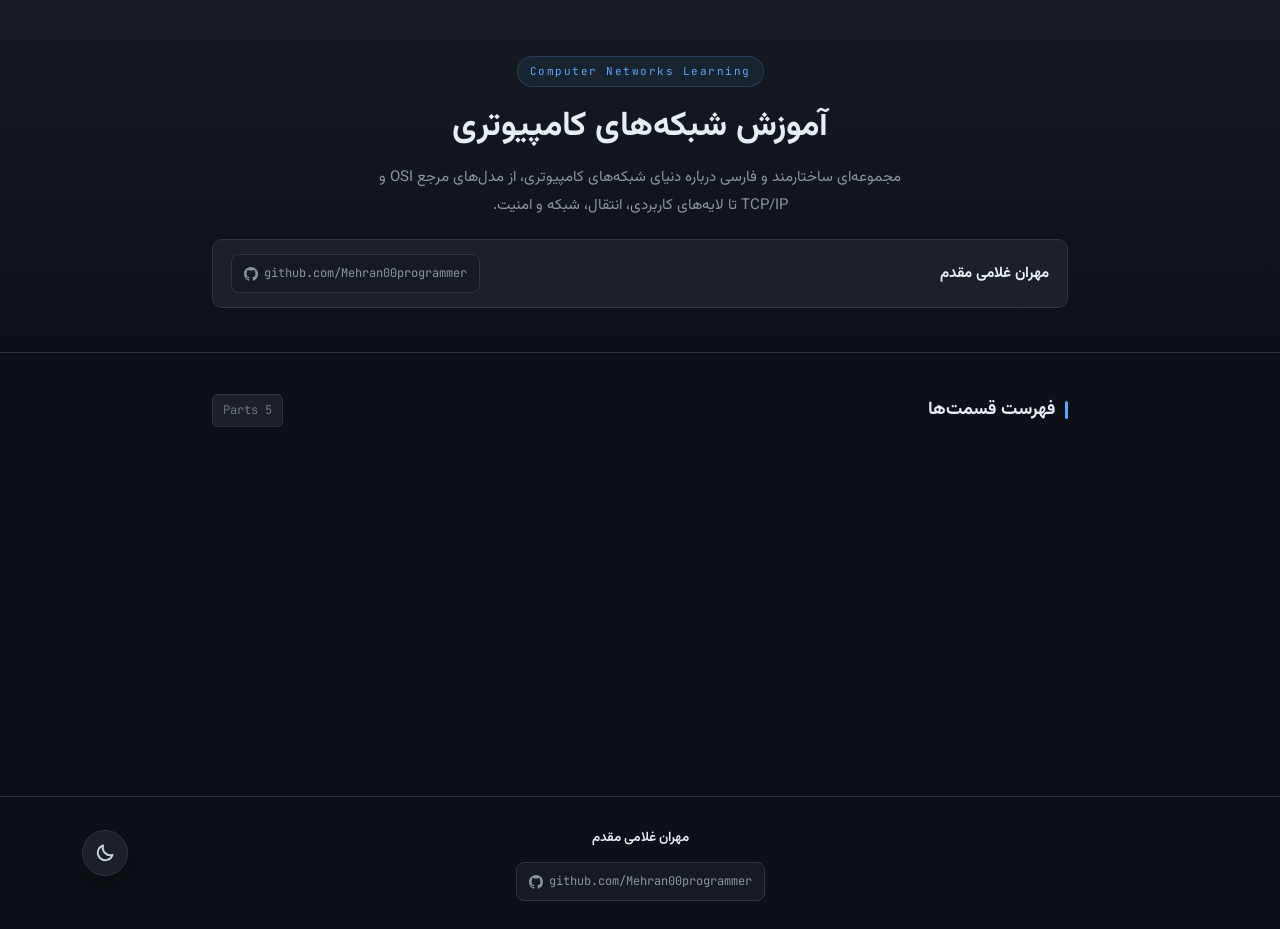
==== commit ab11d21b: "Update index.html" ====
--- a/index.html
+++ b/index.html
@@ -46,7 +46,7 @@
   <section class="parts-list">
     <div class="parts-list-header">
       <h2 class="parts-list-title">فهرست قسمت‌ها</h2>
-      <span class="parts-list-count">۵ قسمت</span>
+      <span class="parts-list-count">5 Parts</span>
     </div>
 
     <div class="parts-grid">
--- a/assets/style.css
+++ b/assets/style.css
@@ -18,6 +18,8 @@
   --red:         #f85149;
   --code-bg:     #0b0f14;
   --shadow:      0 8px 24px rgba(0, 0, 0, 0.35);
+  --diag-box-1:  #161b22;
+  --diag-box-2:  #0d1117;
   --mono:        'JetBrains Mono', 'Consolas', 'Courier New', monospace;
   --sans:        'Vazirmatn', Tahoma, sans-serif;
 }
@@ -40,6 +42,8 @@
   --red:         #cf222e;
   --code-bg:     #f6f8fa;
   --shadow:      0 8px 24px rgba(140, 149, 159, 0.2);
+  --diag-box-1:  #f6f8fa;
+  --diag-box-2:  #eaeef2;
 }
 
 * { margin: 0; padding: 0; box-sizing: border-box; }
@@ -267,7 +271,6 @@
   font-size: 11px;
   color: var(--accent);
   letter-spacing: 1.5px;
-  text-transform: uppercase;
   background: rgba(88, 166, 255, 0.08);
   border: 1px solid rgba(88, 166, 255, 0.2);
   padding: 4px 12px;
@@ -288,173 +291,6 @@
   max-width: 560px;
   margin: 0 auto 20px;
 }
-.hero-author {
-  display: inline-flex;
-  align-items: center;
-  gap: 10px;
-  background: var(--surface);
-  border: 1px solid var(--border);
-  border-radius: 24px;
-  padding: 6px 16px 6px 8px;
-  font-size: 13px;
-  color: var(--text-dim);
-}
-.hero-author-name {
-  color: var(--heading);
-  font-weight: 600;
-}
-.hero-author-link {
-  color: var(--accent);
-  text-decoration: none;
-  font-family: var(--mono);
-  font-size: 11.5px;
-  direction: ltr;
-}
-
-.about-section {
-  margin: 32px 0;
-  padding: 24px;
-  background: var(--bg-alt);
-  border: 1px solid var(--border);
-  border-radius: 12px;
-}
-.about-section-title {
-  display: flex;
-  align-items: center;
-  gap: 10px;
-  font-size: 17px;
-  font-weight: 700;
-  color: var(--heading);
-  margin-bottom: 16px;
-}
-.about-section-title::before {
-  content: '';
-  width: 3px;
-  height: 18px;
-  background: var(--accent);
-  border-radius: 2px;
-}
-.about-section p {
-  margin-bottom: 12px;
-  color: var(--text-dim);
-  font-size: 14px;
-  line-height: 1.9;
-}
-.about-section p:last-child { margin-bottom: 0; }
-.about-section strong { color: var(--heading); }
-
-.about-features {
-  display: grid;
-  grid-template-columns: 1fr;
-  gap: 10px;
-  margin-top: 18px;
-}
-.about-feature {
-  display: flex;
-  align-items: flex-start;
-  gap: 10px;
-  font-size: 13.5px;
-  color: var(--text-dim);
-  line-height: 1.8;
-}
-.about-feature-check {
-  flex-shrink: 0;
-  width: 18px;
-  height: 18px;
-  color: var(--green);
-  margin-top: 5px;
-}
-
-.meta-row {
-  display: grid;
-  grid-template-columns: 1fr;
-  gap: 10px;
-  margin: 20px 0;
-}
-.meta-box {
-  background: var(--bg-alt);
-  border: 1px solid var(--border);
-  border-radius: 10px;
-  padding: 14px 16px;
-}
-.meta-box-label {
-  font-size: 11.5px;
-  color: var(--text-mute);
-  font-family: var(--mono);
-  letter-spacing: 1px;
-  text-transform: uppercase;
-  margin-bottom: 6px;
-  display: block;
-}
-.meta-box-value {
-  font-size: 14px;
-  color: var(--heading);
-  font-weight: 600;
-}
-.overall-progress-track {
-  width: 100%;
-  height: 6px;
-  background: var(--surface);
-  border-radius: 20px;
-  overflow: hidden;
-  margin-top: 10px;
-  border: 1px solid var(--border-soft);
-}
-.overall-progress-fill {
-  height: 100%;
-  background: linear-gradient(90deg, var(--accent-dim), var(--accent));
-  border-radius: 20px;
-  transition: width .5s ease;
-}
-.overall-progress-text {
-  display: flex;
-  justify-content: space-between;
-  font-size: 12px;
-  color: var(--text-mute);
-  margin-top: 8px;
-  font-family: var(--mono);
-}
-
-.search-wrap {
-  position: relative;
-  margin: 20px 0;
-}
-.search-input {
-  width: 100%;
-  padding: 12px 44px 12px 16px;
-  background: var(--bg-alt);
-  border: 1px solid var(--border);
-  border-radius: 10px;
-  color: var(--text);
-  font-family: var(--sans);
-  font-size: 14px;
-  transition: border-color .15s ease;
-}
-.search-input:focus {
-  outline: none;
-  border-color: var(--accent-dim);
-}
-.search-input::placeholder {
-  color: var(--text-mute);
-}
-.search-icon {
-  position: absolute;
-  right: 14px;
-  top: 50%;
-  transform: translateY(-50%);
-  width: 18px;
-  height: 18px;
-  color: var(--text-mute);
-  pointer-events: none;
-}
-.search-empty {
-  text-align: center;
-  padding: 32px 20px;
-  color: var(--text-mute);
-  font-size: 14px;
-  display: none;
-}
-.search-empty.visible { display: block; }
 
 .toc-wrap {
   margin: 24px 0 32px;
@@ -740,6 +576,41 @@
   margin-top: 14px;
   line-height: 1.7;
 }
+
+.diagram svg text[fill="#e6edf3"] { fill: var(--heading); }
+.diagram svg text[fill="#8b949e"] { fill: var(--text-dim); }
+.diagram svg text[fill="#6e7681"] { fill: var(--text-mute); }
+.diagram svg text[fill="#58a6ff"] { fill: var(--accent); }
+.diagram svg text[fill="#3fb950"] { fill: var(--green); }
+.diagram svg text[fill="#d29922"] { fill: var(--yellow); }
+.diagram svg text[fill="#f85149"] { fill: var(--red); }
+.diagram svg text[fill="#30363d"] { fill: var(--border); }
+
+.diagram svg rect[fill="#161b22"] { fill: var(--diag-box-1); }
+.diagram svg rect[fill="#0d1117"] { fill: var(--diag-box-2); }
+.diagram svg rect[fill*="rgba(88,166,255"] { fill: var(--accent); fill-opacity: 0.12; }
+.diagram svg rect[fill*="rgba(63,185,80"] { fill: var(--green); fill-opacity: 0.12; }
+.diagram svg rect[fill*="rgba(210,153,34"] { fill: var(--yellow); fill-opacity: 0.12; }
+.diagram svg rect[fill*="rgba(248,81,73"] { fill: var(--red); fill-opacity: 0.12; }
+.diagram svg rect[fill*="rgba(139,148,158"] { fill: var(--text-mute); fill-opacity: 0.12; }
+
+.diagram svg rect[stroke="#58a6ff"] { stroke: var(--accent); }
+.diagram svg rect[stroke="#3fb950"] { stroke: var(--green); }
+.diagram svg rect[stroke="#d29922"] { stroke: var(--yellow); }
+.diagram svg rect[stroke="#f85149"] { stroke: var(--red); }
+.diagram svg rect[stroke="#6e7681"] { stroke: var(--text-mute); }
+
+.diagram svg line[stroke="#58a6ff"] { stroke: var(--accent); }
+.diagram svg line[stroke="#3fb950"] { stroke: var(--green); }
+.diagram svg line[stroke="#d29922"] { stroke: var(--yellow); }
+.diagram svg line[stroke="#30363d"] { stroke: var(--border); }
+
+.diagram svg circle[fill="#58a6ff"] { fill: var(--accent); }
+.diagram svg circle[fill="#3fb950"] { fill: var(--green); }
+
+.diagram svg marker polygon[fill="#58a6ff"] { fill: var(--accent); }
+.diagram svg marker polygon[fill="#3fb950"] { fill: var(--green); }
+.diagram svg marker polygon[fill="#d29922"] { fill: var(--yellow); }
 
 .ft-tree {
   background: var(--code-bg);
@@ -1148,25 +1019,6 @@
 }
 .part-card.locked .part-card-title { color: var(--text-dim); }
 
-.part-card-status {
-  flex-shrink: 0;
-  font-size: 11px;
-  font-weight: 600;
-  padding: 3px 10px;
-  border-radius: 20px;
-  font-family: var(--mono);
-}
-.part-card.ready .part-card-status {
-  background: rgba(63, 185, 80, 0.12);
-  color: var(--green);
-  border: 1px solid rgba(63, 185, 80, 0.25);
-}
-.part-card.locked .part-card-status {
-  background: rgba(110, 118, 129, 0.1);
-  color: var(--text-mute);
-  border: 1px solid rgba(110, 118, 129, 0.2);
-}
-
 .error-page {
   min-height: 100vh;
   display: flex;
@@ -1224,17 +1076,8 @@
   color: var(--heading);
   font-weight: 600;
   font-size: 13.5px;
-}
-.footer-link {
-  color: var(--accent);
-  text-decoration: none;
-  font-family: var(--mono);
-  font-size: 12px;
-  direction: ltr;
-  display: inline-block;
-  transition: opacity .15s ease;
-}
-.footer-link:hover { opacity: 0.75; }
+  margin-bottom: 12px;
+}
 
 .fade-in {
   opacity: 0;
@@ -1260,8 +1103,6 @@
   .hero-desc { font-size: 15px; }
   .parts-grid { grid-template-columns: 1fr 1fr; }
   .parts-list { padding: 40px 0 72px; }
-  .meta-row { grid-template-columns: 1fr 1fr; }
-  .about-features { grid-template-columns: 1fr 1fr; }
 }
 
 @media (min-width: 960px) {
@@ -1277,9 +1118,15 @@
 }
 
 @media (max-width: 480px) {
-  .author-card { padding: 12px 14px; }
+  .author-card {
+    padding: 12px 14px;
+    flex-direction: column;
+    align-items: center;
+    justify-content: center;
+    text-align: center;
+  }
   .author-name { font-size: 14px; }
-  .author-link { width: 100%; justify-content: center; font-size: 11.5px; }
+  .author-link { justify-content: center; font-size: 11.5px; }
 
   .part-nav { padding: 12px; }
   .part-nav-btn { padding: 9px 12px; font-size: 12.5px; min-width: 90px; }
@@ -1302,12 +1149,10 @@
   .ft-name { font-size: 12px; }
   .ft-cmt { display: none; }
   .ft-ico { width: 14px; height: 14px; }
-
-  .about-section { padding: 18px 16px; }
 }
 
 @media (prefers-reduced-motion: reduce) {
   html { scroll-behavior: auto; }
   * { transition: none !important; animation: none !important; }
   .fade-in { opacity: 1; transform: none; }
-  }
+}
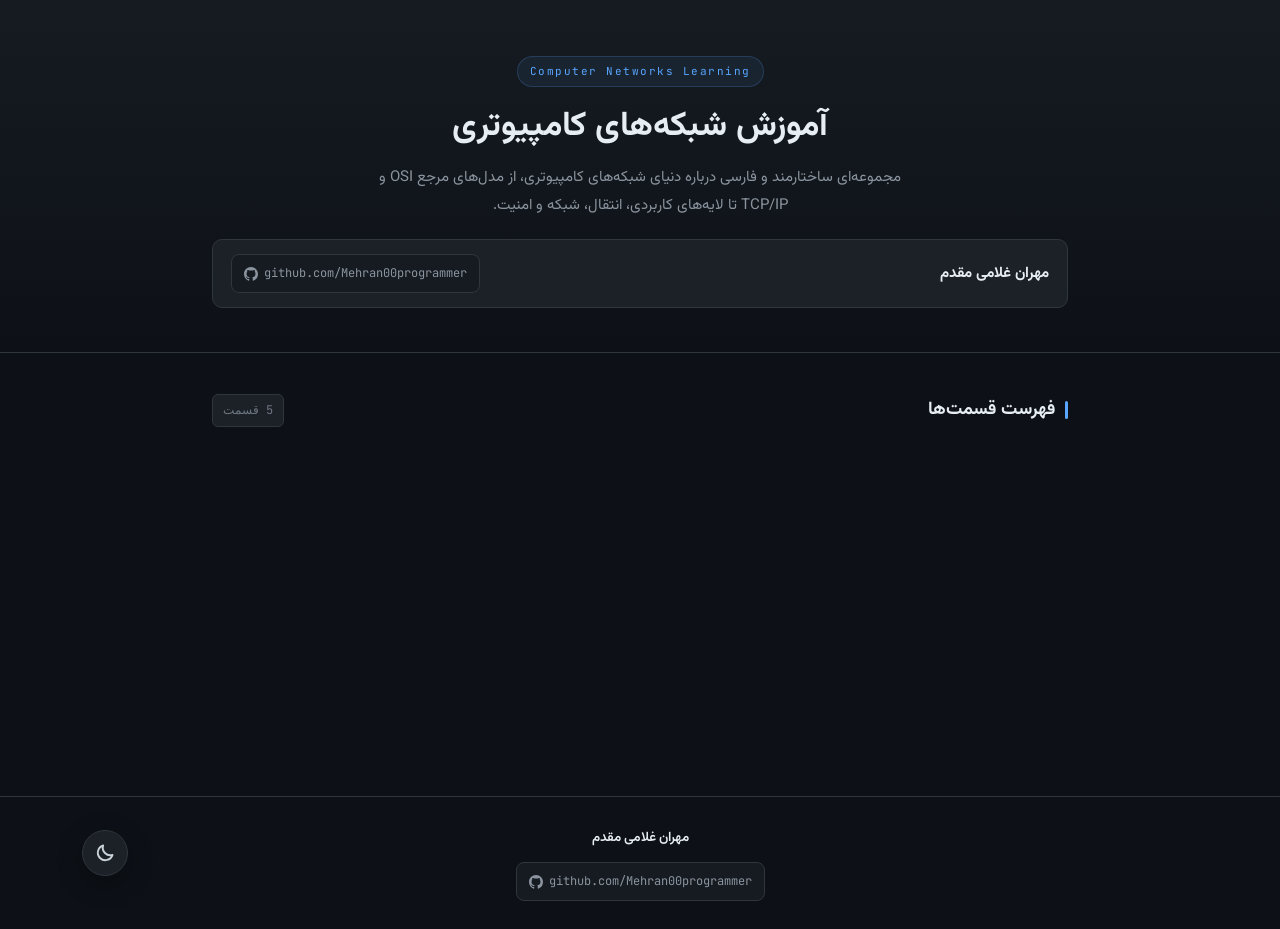
==== commit 9fb53778: "Update index.html" ====
--- a/index.html
+++ b/index.html
@@ -46,7 +46,7 @@
   <section class="parts-list">
     <div class="parts-list-header">
       <h2 class="parts-list-title">فهرست قسمت‌ها</h2>
-      <span class="parts-list-count">5 Parts</span>
+      <span class="parts-list-count">5 قسمت</span>
     </div>
 
     <div class="parts-grid">
